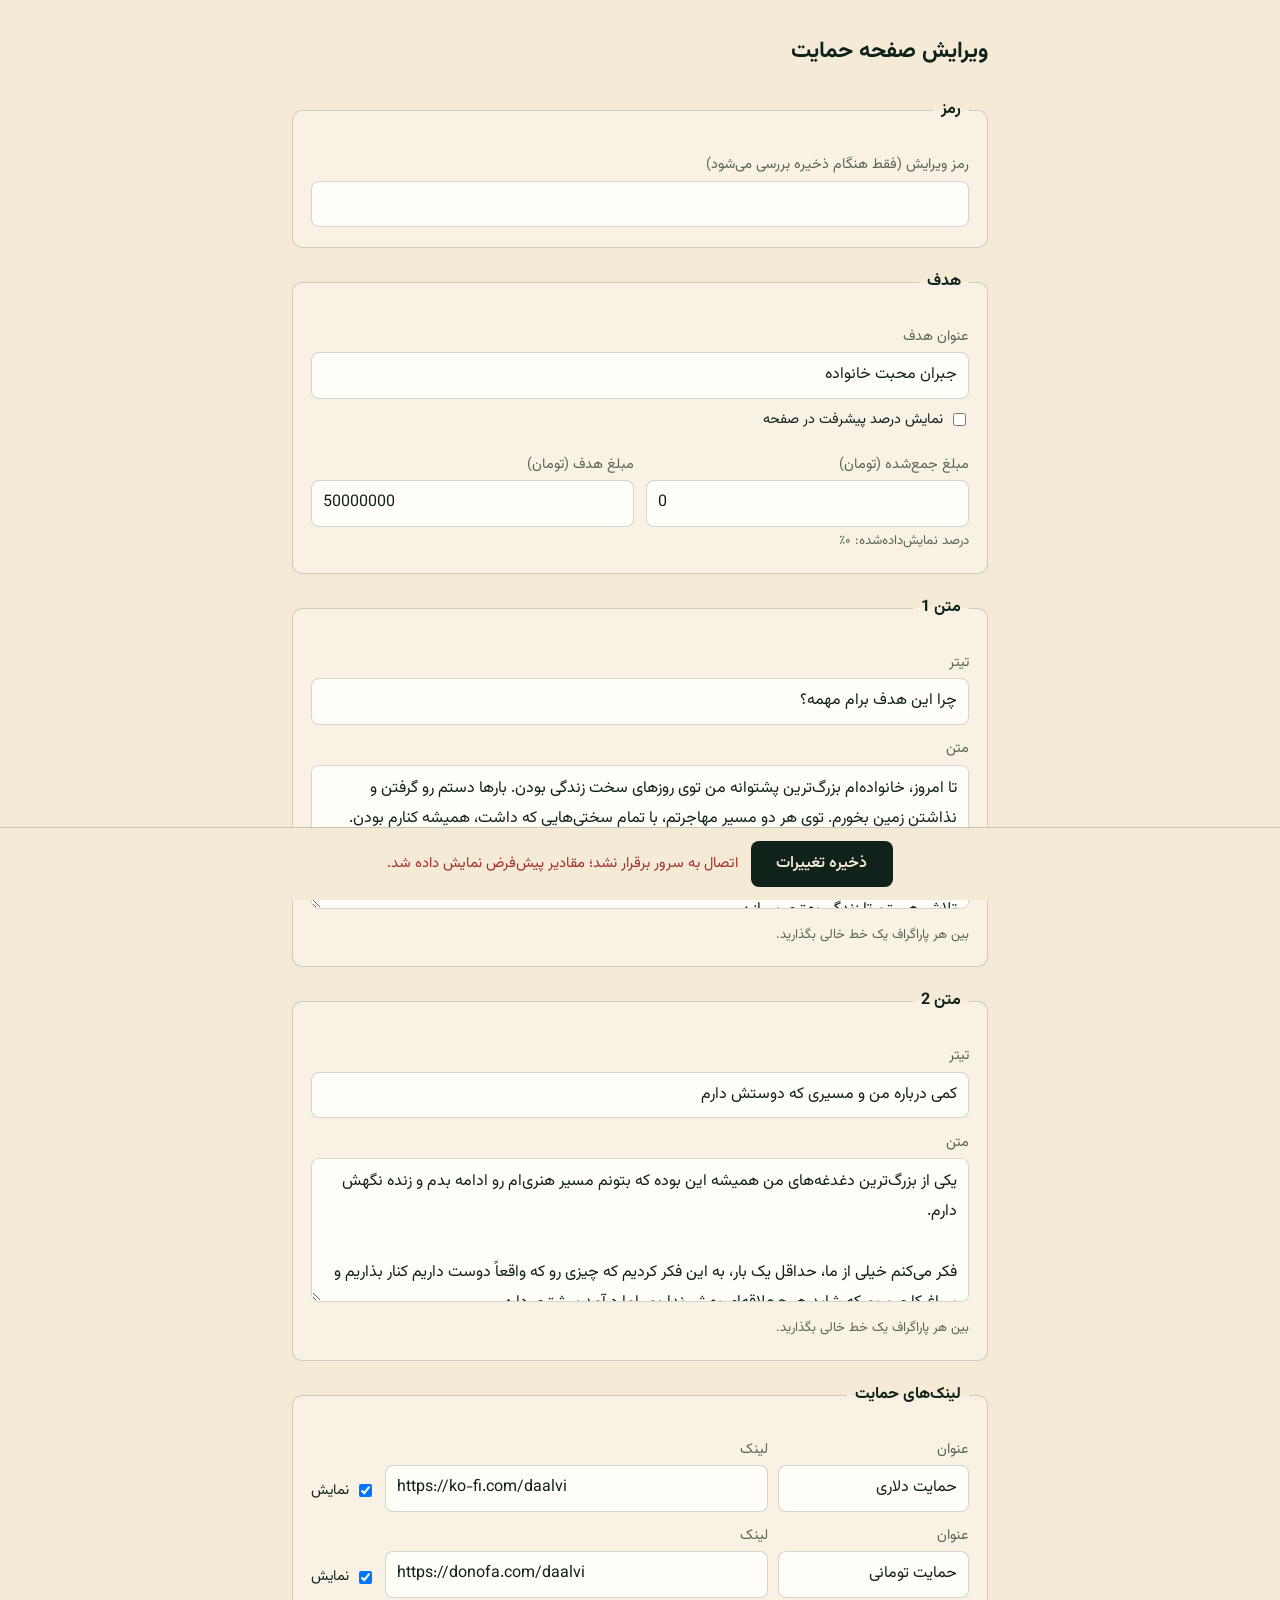
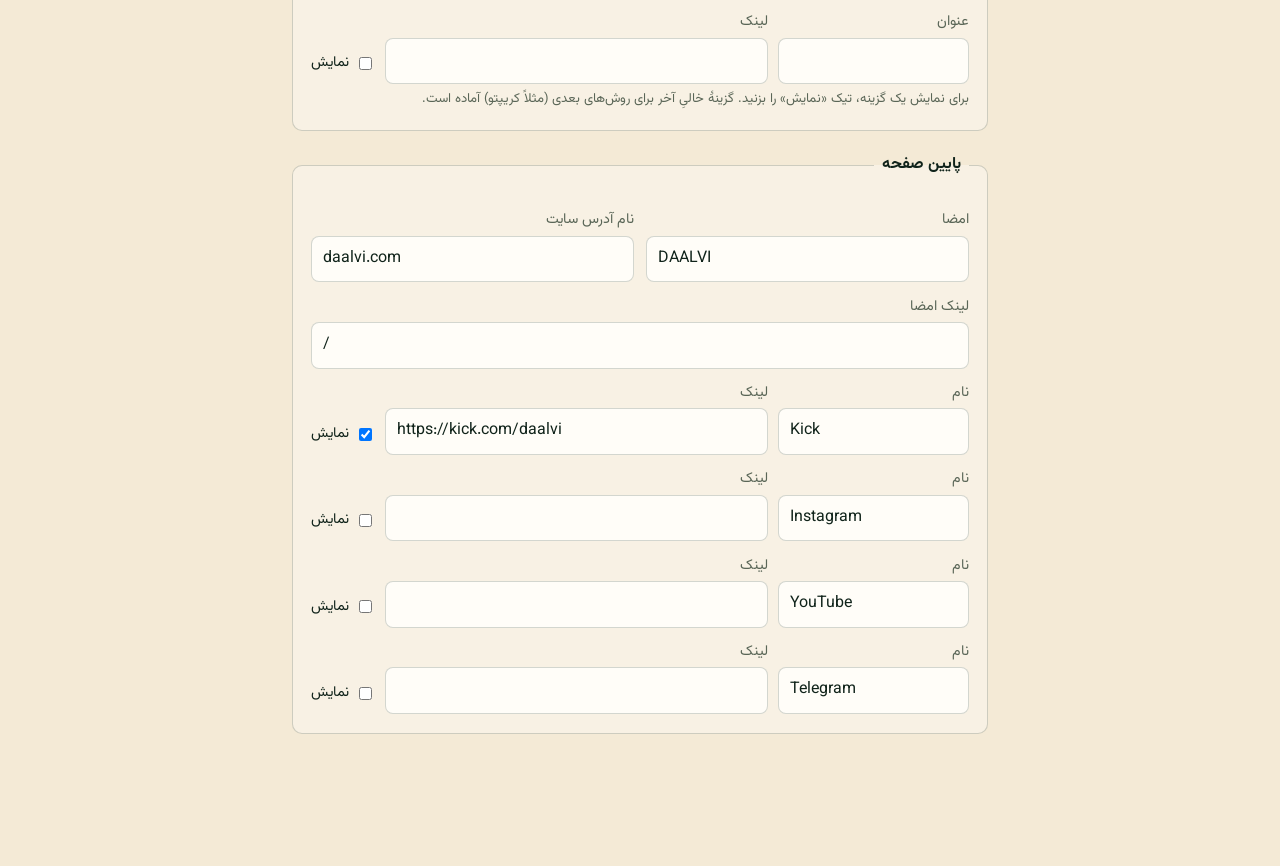
==== admin.html @ 392eee36 "DAALVI donate page" ====
<!doctype html>
<html lang="fa" dir="rtl">
<head>
<meta charset="utf-8">
<meta name="viewport" content="width=device-width,initial-scale=1">
<meta name="robots" content="noindex,nofollow">
<title>ویرایش صفحه حمایت</title>
<style>
@font-face { font-family: 'Vazirmatn'; src: url('fonts/Vazirmatn-Variable.ttf') format('truetype'); font-weight: 100 900; }
:root { --paper:#f4ead6; --ink:#10231a; --mute:#5a6657; --line:rgba(16,35,26,.18); --sage:#86a077; }
* { box-sizing: border-box; }
body { margin:0; background:var(--paper); color:var(--ink); font:400 1rem/1.8 'Vazirmatn',Tahoma,sans-serif; }
main { max-width:46rem; margin:0 auto; padding:1.5rem 1.25rem 7rem; }
h1 { font-size:1.4rem; margin:.5rem 0 1.5rem; }
fieldset { border:1px solid var(--line); border-radius:10px; margin:0 0 1.25rem; padding:1rem 1.1rem 1.2rem; background:rgba(255,255,255,.35); }
legend { padding:0 .5rem; font-weight:700; }
label { display:block; font-size:.9rem; color:var(--mute); margin:.7rem 0 .15rem; }
input[type=text], input[type=url], input[type=number], input[type=password], textarea { width:100%; font:inherit; color:var(--ink); background:#fffdf8; border:1px solid var(--line); border-radius:8px; padding:.5rem .7rem; }
textarea { min-height:9rem; line-height:1.9; resize:vertical; }
input[dir=ltr] { direction:ltr; text-align:left; }
.row { display:grid; grid-template-columns:1fr 1fr; gap:.75rem; } .row3 { display:grid; grid-template-columns:1fr 2fr auto; gap:.6rem; align-items:end; }
.chk { display:flex; align-items:center; gap:.4rem; font-size:.9rem; color:var(--ink); margin:0; padding:.5rem 0; }
.hint { font-size:.82rem; color:var(--mute); margin:.2rem 0 0; }
.bar { position:fixed; inset:auto 0 0 0; background:var(--paper); border-top:1px solid var(--line); padding:.8rem 1.25rem; display:flex; gap:.8rem; align-items:center; justify-content:center; }
button { font:inherit; font-weight:600; background:var(--ink); color:var(--paper); border:0; border-radius:8px; padding:.55rem 1.6rem; cursor:pointer; }
button:disabled { opacity:.5; cursor:wait; }
#msg { min-height:1.6em; font-size:.92rem; } .ok { color:#2c6b3a; } .err { color:#a3302b; }
:focus-visible { outline:2px solid var(--ink); outline-offset:2px; }
@media (max-width:34rem){ .row, .row3 { grid-template-columns:1fr; } }
</style>
</head>
<body>
<main>
  <h1>ویرایش صفحه حمایت</h1>

  <fieldset><legend>رمز</legend>
    <label for="pw">رمز ویرایش (فقط هنگام ذخیره بررسی می‌شود)</label>
    <input id="pw" type="password" autocomplete="current-password" dir="ltr">
  </fieldset>

  <fieldset><legend>هدف</legend>
    <label for="goalTitle">عنوان هدف</label><input id="goalTitle" type="text">
    <label class="chk"><input id="progEnabled" type="checkbox"> نمایش درصد پیشرفت در صفحه</label>
    <div class="row">
      <div><label for="raised">مبلغ جمع‌شده (تومان)</label><input id="raised" type="number" min="0" step="1" dir="ltr"></div>
      <div><label for="target">مبلغ هدف (تومان)</label><input id="target" type="number" min="1" step="1" dir="ltr"></div>
    </div>
    <p class="hint" id="pctHint"></p>
  </fieldset>

  <div id="sections"></div>

  <fieldset><legend>لینک‌های حمایت</legend><div id="donate"></div>
    <p class="hint">برای نمایش یک گزینه، تیک «نمایش» را بزنید. گزینهٔ خالیِ آخر برای روش‌های بعدی (مثلاً کریپتو) آماده است.</p></fieldset>

  <fieldset><legend>پایین صفحه</legend>
    <div class="row">
      <div><label for="sig">امضا</label><input id="sig" type="text" dir="ltr"></div>
      <div><label for="homeLabel">نام آدرس سایت</label><input id="homeLabel" type="text" dir="ltr"></div>
    </div>
    <label for="homeHref">لینک امضا</label><input id="homeHref" type="text" dir="ltr">
    <div id="flinks"></div>
  </fieldset>
</main>

<div class="bar"><button id="save" type="button">ذخیره تغییرات</button><span id="msg" role="status" aria-live="polite"></span></div>

<script src="content.js"></script>
<script>
(function () {
  'use strict';
  var D = window.DONATE_CONTENT, $ = function (i) { return document.getElementById(i); };
  var URL_ = D.remote.url, cur = JSON.parse(JSON.stringify(D));
  function merge(b, o) { if (o == null) return b; if (Array.isArray(b)) return Array.isArray(o) ? o : b; if (b && typeof b === 'object') { var r = {}; Object.keys(b).forEach(function (k) { r[k] = merge(b[k], o[k]); }); return r; } return typeof o === typeof b ? o : b; }
  function msg(t, c) { $('msg').textContent = t; $('msg').className = c || ''; }
  function h(tag, attrs, html) { var e = document.createElement(tag); Object.keys(attrs || {}).forEach(function (k) { e.setAttribute(k, attrs[k]); }); if (html) e.innerHTML = html; return e; }
  function field(label, cls, val, ltr, type) { var w = h('div'); var l = h('label'); l.textContent = label; var i = h('input', { type: type || 'text', 'data-k': cls }); if (ltr) i.setAttribute('dir', 'ltr'); i.value = val || ''; w.appendChild(l); w.appendChild(i); return w; }
  function chk(cls, on, text) { var l = h('label', { 'class': 'chk' }); var i = h('input', { type: 'checkbox', 'data-k': cls }); i.checked = !!on; l.appendChild(i); l.appendChild(document.createTextNode(' ' + text)); return l; }

  function pct() { var r = +$('raised').value || 0, t = +$('target').value || 0; $('pctHint').textContent = t > 0 ? 'درصد نمایش‌داده‌شده: ' + (Math.round(r / t * 1000) / 10).toLocaleString('fa-IR') + '٪' : ''; }
  function fill(c) {
    $('goalTitle').value = c.goal.title; $('progEnabled').checked = !!c.progress.enabled; $('raised').value = c.progress.raised; $('target').value = c.progress.target; pct();
    var s = $('sections'); s.innerHTML = '';
    c.sections.forEach(function (sec, i) {
      var f = h('fieldset'); f.appendChild(h('legend', {}, 'متن ' + (i + 1)));
      var l1 = h('label', { 'for': 'sh' + i }); l1.textContent = 'تیتر'; var t = h('input', { type: 'text', id: 'sh' + i, 'class': 'sh' }); t.value = sec.heading;
      var l2 = h('label', { 'for': 'sp' + i }); l2.textContent = 'متن'; var a = h('textarea', { id: 'sp' + i, 'class': 'sp' }); a.value = sec.paragraphs.join('\n\n');
      f.appendChild(l1); f.appendChild(t); f.appendChild(l2); f.appendChild(a); f.appendChild(h('p', { 'class': 'hint' }, 'بین هر پاراگراف یک خط خالی بگذارید.')); s.appendChild(f);
    });
    var d = $('donate'); d.innerHTML = '';
    c.donate.forEach(function (x, i) {
      var r = h('div', { 'class': 'row3', 'data-id': x.id, 'data-tone': x.tone, 'data-newtab': x.newTab ? '1' : '' });
      r.appendChild(field('عنوان', 'label', x.label)); r.appendChild(field('لینک', 'href', x.href, true)); r.appendChild(chk('enabled', x.enabled, 'نمایش')); d.appendChild(r);
    });
    var fl = $('flinks'); fl.innerHTML = '';
    c.footer.links.forEach(function (x) { var r = h('div', { 'class': 'row3' }); r.appendChild(field('نام', 'label', x.label, true)); r.appendChild(field('لینک', 'href', x.href, true)); r.appendChild(chk('enabled', x.enabled, 'نمایش')); fl.appendChild(r); });
    $('sig').value = c.footer.signature; $('homeLabel').value = c.footer.home.label; $('homeHref').value = c.footer.home.href;
  }
  function rows(box) { return [].map.call(box.querySelectorAll('.row3'), function (r) { return r; }); }
  function val(r, k) { return r.querySelector('[data-k=' + k + ']'); }
  function collect() {
    return {
      goal: { title: $('goalTitle').value.trim() },
      progress: { enabled: $('progEnabled').checked, mode: 'manual', raised: Math.max(0, +$('raised').value || 0), target: Math.max(1, +$('target').value || 1), endpoint: cur.progress.endpoint, refreshSeconds: cur.progress.refreshSeconds },
      sections: [].map.call(document.querySelectorAll('#sections fieldset'), function (f) {
        return { heading: f.querySelector('.sh').value.trim(), paragraphs: f.querySelector('.sp').value.split(/\n\s*\n/).map(function (p) { return p.replace(/\s*\n\s*/g, ' ').trim(); }).filter(Boolean) };
      }),
      donate: rows($('donate')).map(function (r) { return { id: r.dataset.id, label: val(r, 'label').value.trim(), href: val(r, 'href').value.trim(), tone: r.dataset.tone, enabled: val(r, 'enabled').checked, newTab: !!r.dataset.newtab }; }),
      footer: { signature: $('sig').value.trim(), home: { label: $('homeLabel').value.trim(), href: $('homeHref').value.trim() },
        links: rows($('flinks')).map(function (r) { return { label: val(r, 'label').value.trim(), href: val(r, 'href').value.trim(), enabled: val(r, 'enabled').checked }; }) }
    };
  }
  $('raised').addEventListener('input', pct); $('target').addEventListener('input', pct);

  fetch(URL_, { cache: 'no-store' }).then(function (r) { return r.json(); }).then(function (j) { cur = merge(D, j && j.config); fill(cur); msg('تنظیمات فعلی بارگذاری شد.', 'ok'); })
    .catch(function () { fill(cur); msg('اتصال به سرور برقرار نشد؛ مقادیر پیش‌فرض نمایش داده شد.', 'err'); });

  $('save').addEventListener('click', function () {
    var pw = $('pw').value; if (!pw) { msg('رمز را وارد کنید.', 'err'); $('pw').focus(); return; }
    var b = $('save'); b.disabled = true; msg('در حال ذخیره…');
    fetch(URL_, { method: 'POST', headers: { 'Content-Type': 'text/plain;charset=UTF-8' }, body: JSON.stringify({ password: pw, config: collect() }) })
      .then(function (r) { return r.json().catch(function () { return {}; }).then(function (j) { return { s: r.status, j: j }; }); })
      .then(function (x) { if (x.s === 200 && x.j.ok) msg('ذخیره شد. صفحه عمومی با بارگذاری بعدی به‌روز می‌شود.', 'ok'); else if (x.s === 401) msg('رمز اشتباه است.', 'err'); else msg(x.j.error || 'خطا در ذخیره.', 'err'); })
      .catch(function () { msg('اتصال برقرار نشد.', 'err'); }).then(function () { b.disabled = false; });
  });
})();
</script>
</body>
</html>
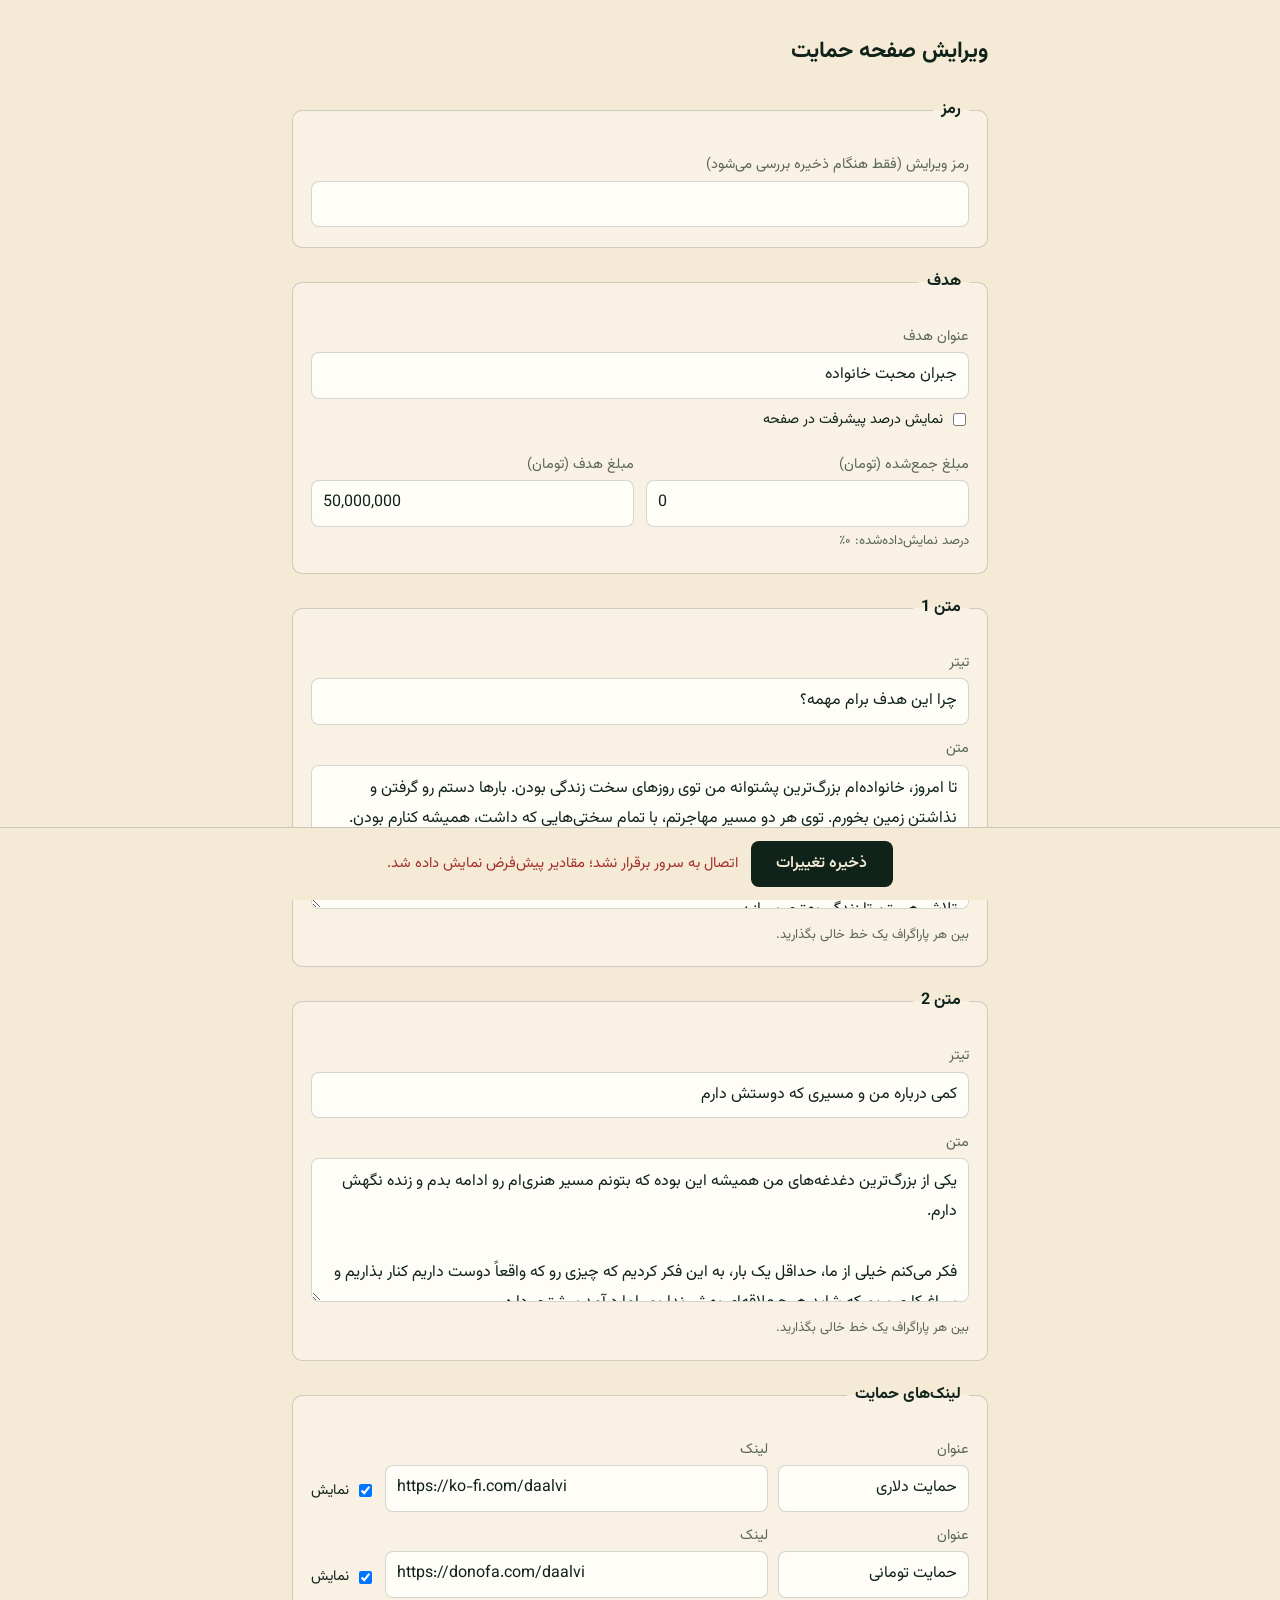
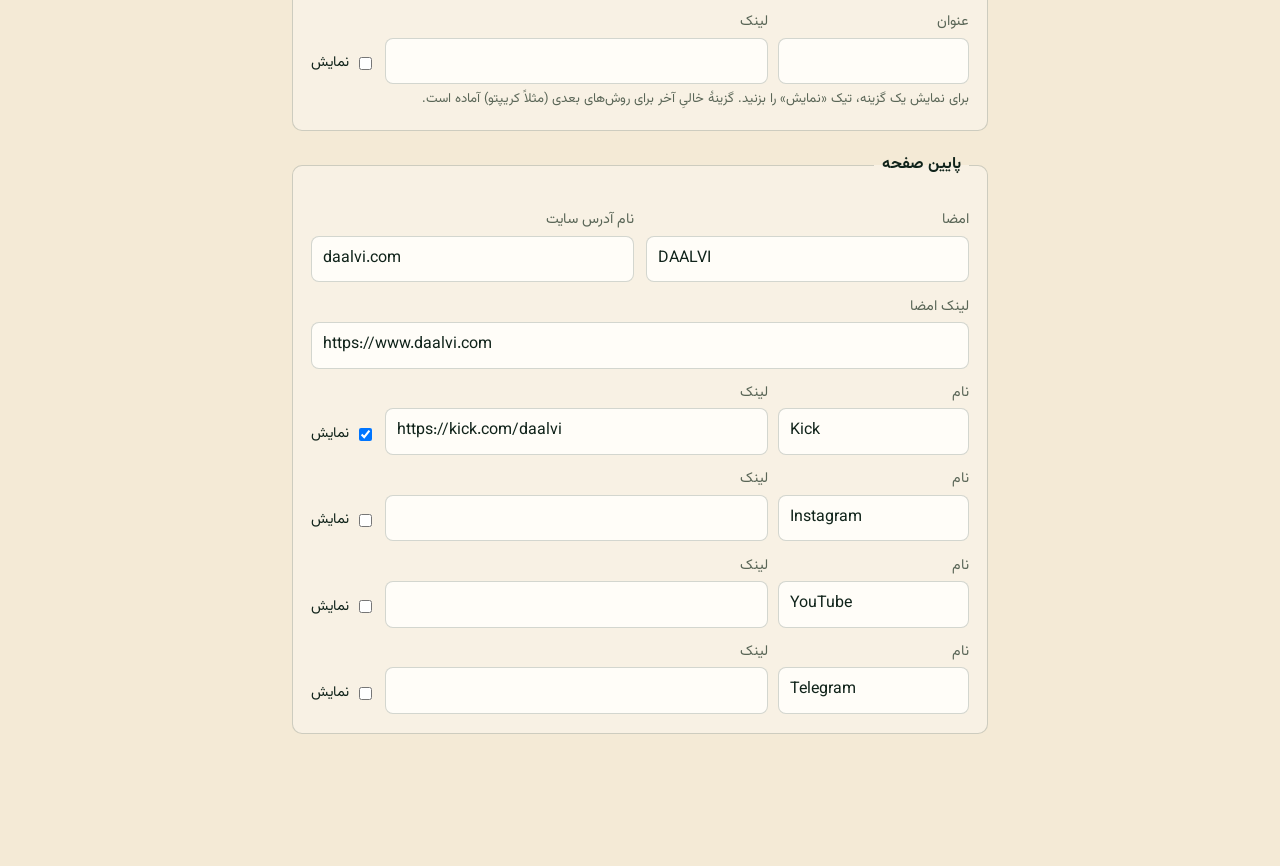
==== commit e667995d: "admin: thousands separators in the money inputs (saved as plain integers)" ====
--- a/admin.html
+++ b/admin.html
@@ -42,8 +42,8 @@
     <label for="goalTitle">عنوان هدف</label><input id="goalTitle" type="text">
     <label class="chk"><input id="progEnabled" type="checkbox"> نمایش درصد پیشرفت در صفحه</label>
     <div class="row">
-      <div><label for="raised">مبلغ جمع‌شده (تومان)</label><input id="raised" type="number" min="0" step="1" dir="ltr"></div>
-      <div><label for="target">مبلغ هدف (تومان)</label><input id="target" type="number" min="1" step="1" dir="ltr"></div>
+      <div><label for="raised">مبلغ جمع‌شده (تومان)</label><input id="raised" type="text" inputmode="numeric" autocomplete="off" data-money dir="ltr"></div>
+      <div><label for="target">مبلغ هدف (تومان)</label><input id="target" type="text" inputmode="numeric" autocomplete="off" data-money dir="ltr"></div>
     </div>
     <p class="hint" id="pctHint"></p>
   </fieldset>
@@ -77,9 +77,29 @@
   function field(label, cls, val, ltr, type) { var w = h('div'); var l = h('label'); l.textContent = label; var i = h('input', { type: type || 'text', 'data-k': cls }); if (ltr) i.setAttribute('dir', 'ltr'); i.value = val || ''; w.appendChild(l); w.appendChild(i); return w; }
   function chk(cls, on, text) { var l = h('label', { 'class': 'chk' }); var i = h('input', { type: 'checkbox', 'data-k': cls }); i.checked = !!on; l.appendChild(i); l.appendChild(document.createTextNode(' ' + text)); return l; }
 
-  function pct() { var r = +$('raised').value || 0, t = +$('target').value || 0; $('pctHint').textContent = t > 0 ? 'درصد نمایش‌داده‌شده: ' + (Math.round(r / t * 1000) / 10).toLocaleString('fa-IR') + '٪' : ''; }
+  // Money inputs are shown with thousands separators (1,100,000) but always read back as a plain integer.
+  // Persian/Arabic digits and pasted separators (, ، ٬ spaces) are accepted.
+  function num(v) {
+    var d = String(v == null ? '' : v)
+      .replace(/[۰-۹]/g, function (c) { return String(c.charCodeAt(0) - 0x06F0); })
+      .replace(/[٠-٩]/g, function (c) { return String(c.charCodeAt(0) - 0x0660); })
+      .replace(/\D/g, '');
+    return d ? parseInt(d, 10) : 0;
+  }
+  function fmt(n) { return String(Math.max(0, Math.round(+n || 0))).replace(/\B(?=(\d{3})+(?!\d))/g, ','); }
+  function moneyInput(el) {
+    el.addEventListener('input', function () {
+      var raw = String(el.value), caret = el.selectionStart == null ? raw.length : el.selectionStart;
+      var digitsBeforeCaret = num(raw.slice(0, caret)) === 0 && !/[0-9۰-۹٠-٩]/.test(raw.slice(0, caret)) ? 0 : raw.slice(0, caret).replace(/[^0-9۰-۹٠-٩]/g, '').length;
+      var has = /[0-9۰-۹٠-٩]/.test(raw);
+      el.value = has ? fmt(num(raw)) : '';
+      var pos = 0, seen = 0; while (pos < el.value.length && seen < digitsBeforeCaret) { if (/\d/.test(el.value.charAt(pos))) seen++; pos++; }
+      try { el.setSelectionRange(pos, pos); } catch (e) {}
+    });
+  }
+  function pct() { var r = num($('raised').value), t = num($('target').value); $('pctHint').textContent = t > 0 ? 'درصد نمایش‌داده‌شده: ' + (Math.round(r / t * 1000) / 10).toLocaleString('fa-IR') + '٪' : ''; }
   function fill(c) {
-    $('goalTitle').value = c.goal.title; $('progEnabled').checked = !!c.progress.enabled; $('raised').value = c.progress.raised; $('target').value = c.progress.target; pct();
+    $('goalTitle').value = c.goal.title; $('progEnabled').checked = !!c.progress.enabled; $('raised').value = fmt(c.progress.raised); $('target').value = fmt(c.progress.target); pct();
     var s = $('sections'); s.innerHTML = '';
     c.sections.forEach(function (sec, i) {
       var f = h('fieldset'); f.appendChild(h('legend', {}, 'متن ' + (i + 1)));
@@ -101,7 +121,7 @@
   function collect() {
     return {
       goal: { title: $('goalTitle').value.trim() },
-      progress: { enabled: $('progEnabled').checked, mode: 'manual', raised: Math.max(0, +$('raised').value || 0), target: Math.max(1, +$('target').value || 1), endpoint: cur.progress.endpoint, refreshSeconds: cur.progress.refreshSeconds },
+      progress: { enabled: $('progEnabled').checked, mode: 'manual', raised: Math.max(0, num($('raised').value)), target: Math.max(1, num($('target').value) || 1), endpoint: cur.progress.endpoint, refreshSeconds: cur.progress.refreshSeconds },
       sections: [].map.call(document.querySelectorAll('#sections fieldset'), function (f) {
         return { heading: f.querySelector('.sh').value.trim(), paragraphs: f.querySelector('.sp').value.split(/\n\s*\n/).map(function (p) { return p.replace(/\s*\n\s*/g, ' ').trim(); }).filter(Boolean) };
       }),
@@ -110,6 +130,7 @@
         links: rows($('flinks')).map(function (r) { return { label: val(r, 'label').value.trim(), href: val(r, 'href').value.trim(), enabled: val(r, 'enabled').checked }; }) }
     };
   }
+  moneyInput($('raised')); moneyInput($('target'));
   $('raised').addEventListener('input', pct); $('target').addEventListener('input', pct);
 
   fetch(URL_, { cache: 'no-store' }).then(function (r) { return r.json(); }).then(function (j) { cur = merge(D, j && j.config); fill(cur); msg('تنظیمات فعلی بارگذاری شد.', 'ok'); })
